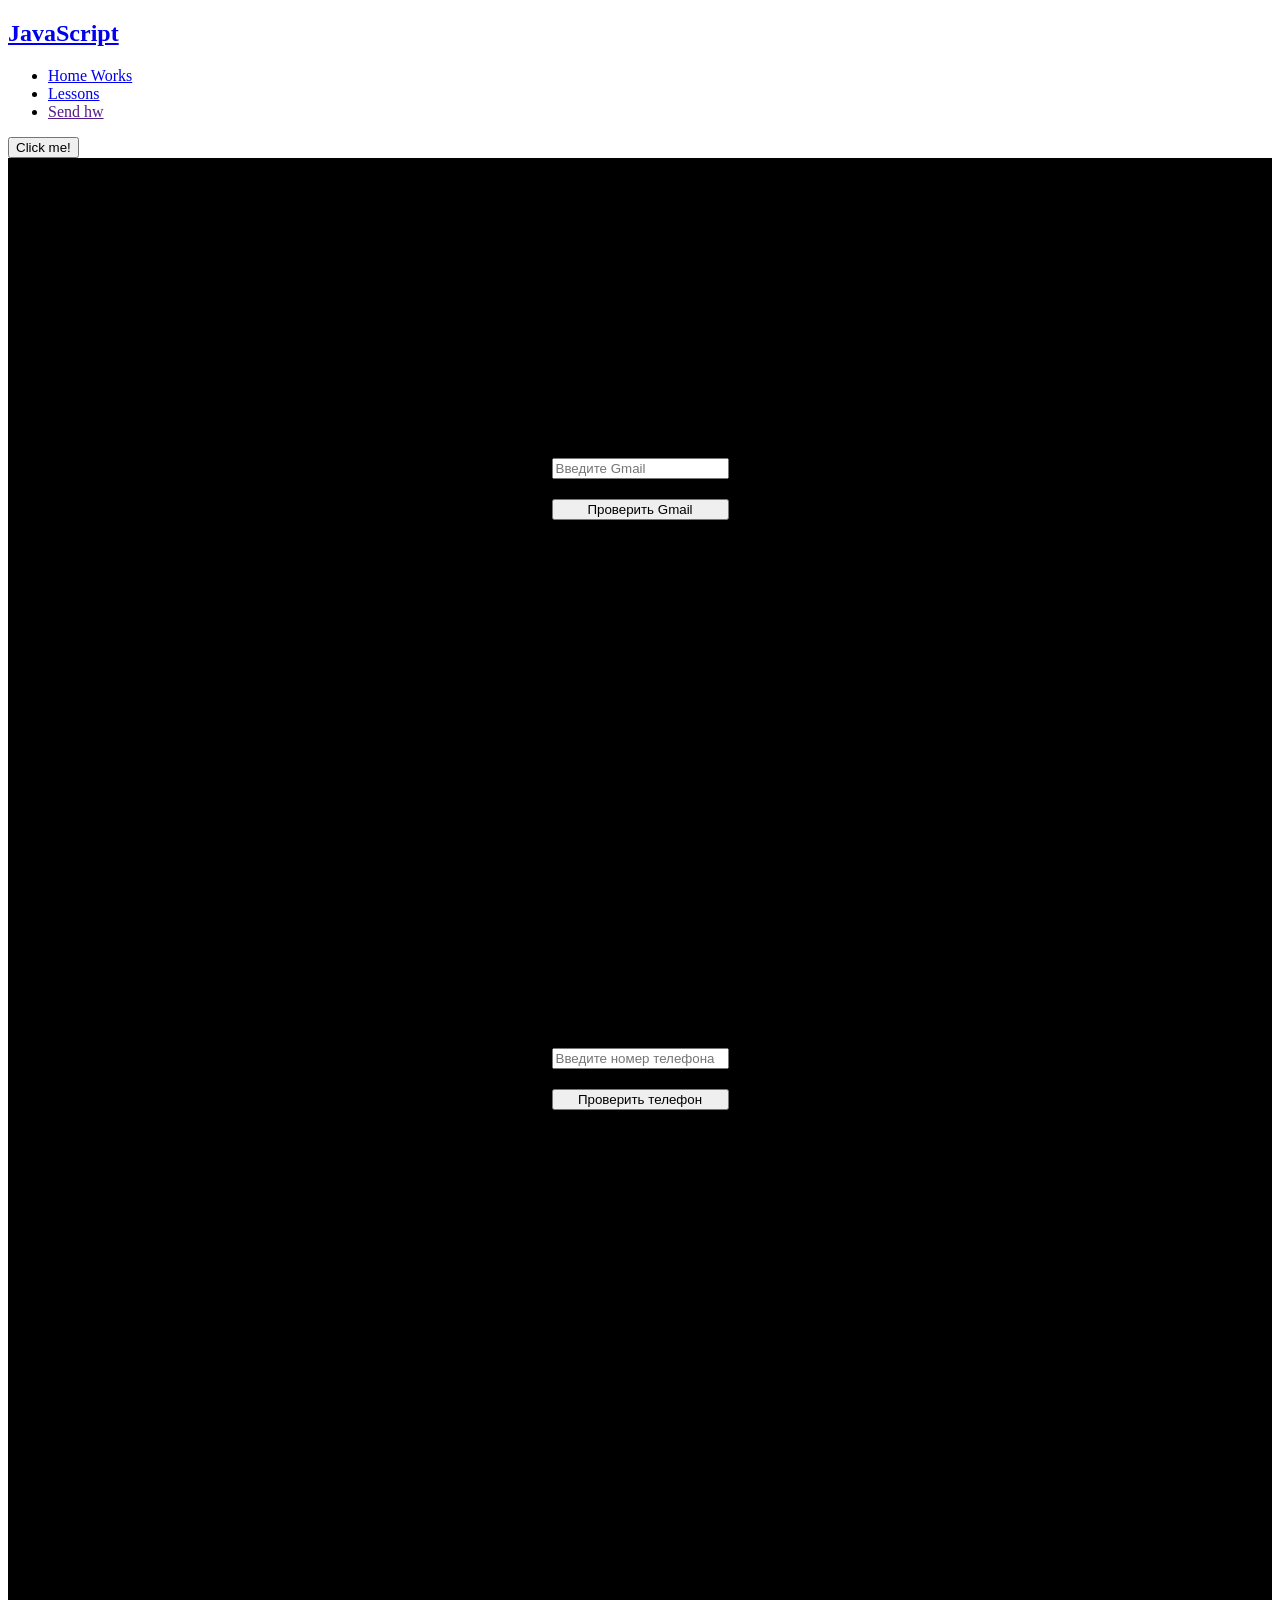
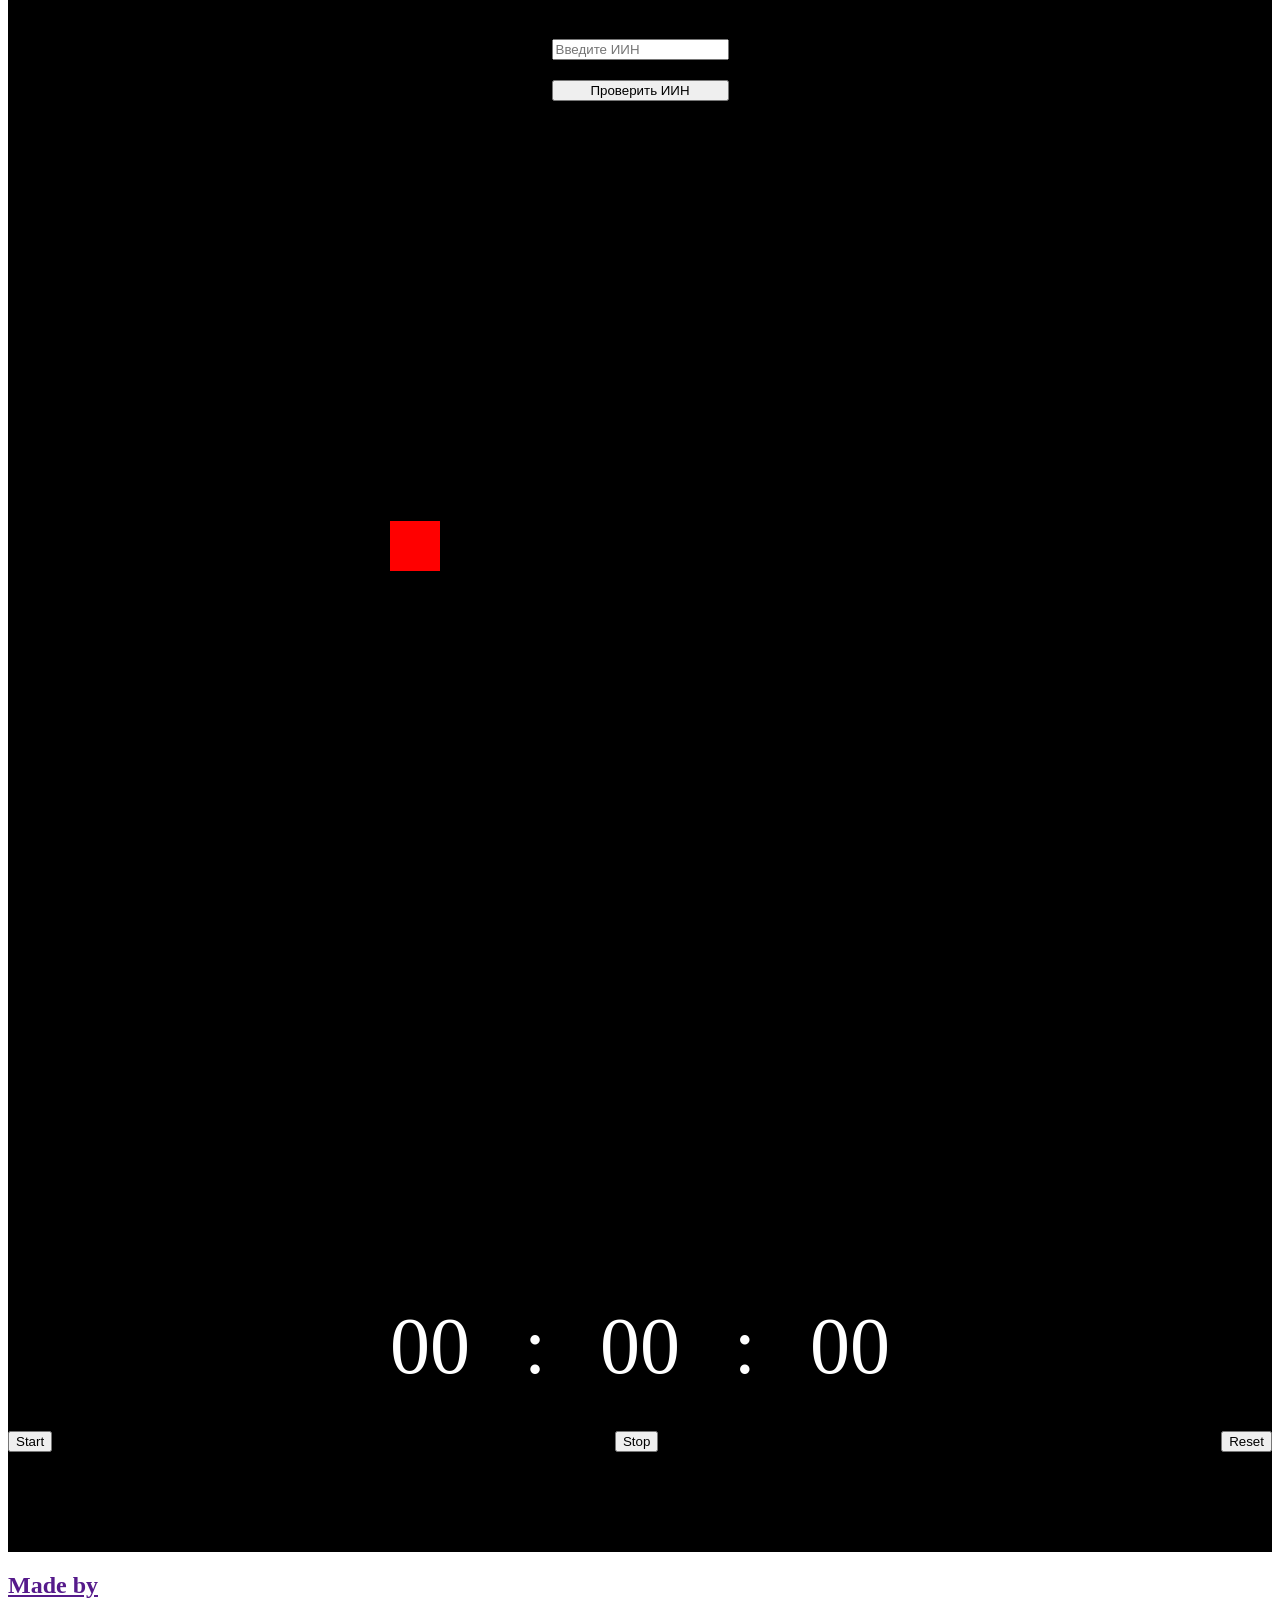
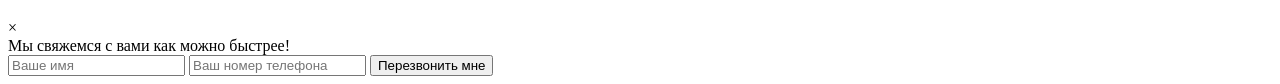
==== iuca_js3ProgrammingLanguages1-master/pages/home_works.html @ 6f456d64 "Add files via upload" ====
<!DOCTYPE html>
<html lang="en">
<head>
    <meta charset="UTF-8">
    <title>Home Works</title>
    <link rel="stylesheet" href="../css/style.css">
    <link rel="stylesheet" href="../css/core.css">
    <link rel="stylesheet" href="../css/home_works.css">
</head>
<body>

<div class="wrapper">
    <div class="header">
        <div class="container">
            <div class="inner_header">
                <a href="../index.html">
                    <div class="logotype">
                        <h2>Java<span>Script</span></h2>
                    </div>
                </a>
                <ul class="menu">
                    <li class="menu_link">
                        <a href="../pages/home_works.html">Home Works</a>
                    </li>
                    <li class="menu_link">
                        <a href="../pages/lessons.html">Lessons</a>
                    </li>
                    <li class="menu_link">
                        <a href="" target="_blank">Send hw</a>
                    </li>
                </ul>
                <button class="btn" id="btn-get">Click me!</button>
            </div>
        </div>
    </div>

    <!-- Проверка Gmail -->
    <div class="gmail_block">
        <div class="container">
            <h3>Home work 1 (Gmail)</h3>
            <div class="inner_gmail_block">
                <div class="form_gmail">
                    <input type="text" id="gmail_input" placeholder="Введите Gmail">
                    <button class="btn" id="gmail_button">Проверить Gmail</button>
                    <span class="checker" id="gmail_result"></span>
                </div>
            </div>
        </div>
    </div>

    <!-- Проверка телефона -->
    <div class="gmail_block">
        <div class="container">
            <h3>Home work 1 (Телефон)</h3>
            <div class="inner_gmail_block">
                <div class="form_gmail">
                    <input type="text" id="phone_input" placeholder="Введите номер телефона">
                    <button class="btn" id="phone_button">Проверить телефон</button>
                    <span class="checker" id="phone_result"></span>
                </div>
            </div>
        </div>
    </div>

    <!-- Проверка ИИН -->
    <div class="gmail_block">
        <div class="container">
            <h3>Home work 1 (ИИН)</h3>
            <div class="inner_gmail_block">
                <div class="form_gmail">
                    <input type="text" id="iin_input" placeholder="Введите ИИН">
                    <button class="btn" id="iin_button">Проверить ИИН</button>
                    <span class="checker" id="iin_result"></span>
                </div>
            </div>
        </div>
    </div>

    <!-- Остальные блоки -->
    <div class="move_block">
        <div class="container">
            <h3>Home work 1 (part 2)</h3>
            <div class="inner_move_block">
                <div class="parent_block">
                    <div class="child_block"></div>
                </div>
            </div>
        </div>
    </div>

    <div class="stopwatch">
        <div class="container">
            <h3>Home work 2 </h3>
            <div class="time">
                <div class="time_block">
                    <div class="interval" id="minutesS">00</div>
                    <div class="break">:</div>
                    <div class="interval" id="secondsS">00</div>
                    <div class="break">:</div>
                    <div class="interval" id="ml-secondsS">00</div>
                </div>
            </div>
            <div class="time_buttons">
                <button class="btn" id="start">Start</button>
                <button class="btn" id="stop">Stop</button>
                <button class="btn" id="reset">Reset</button>
            </div>
        </div>
    </div>

    <div class="footer">
        <div class="container">
            <a href="" target="_blank">
                <div class="inner_footer">
                    <h2>Made by </h2>
                </div>
            </a>
        </div>
    </div>
</div>

<div class="modal">
    <div class="modal_dialog">
        <div class="modal_content">
            <form action="#">
                <div class="modal_close">&times;</div>
                <div class="modal_title">Мы свяжемся с вами как можно быстрее!</div>
                <input required placeholder="Ваше имя" name="name" type="text" class="modal_input">
                <input required placeholder="Ваш номер телефона" name="phone" type="phone" class="modal_input">
                <button class="btn btn_dark btn_min">Перезвонить мне</button>
            </form>
        </div>
    </div>
</div>

<script src="../js/home_works.js"></script>
<script src="../js/modal.js"></script>
</body>
</html>
---- iuca_js3ProgrammingLanguages1-master/css/home_works.css ----
/* GMAIL BLOCK */

.gmail_block {
    background: black;
    padding: 100px 0;
}

.inner_gmail_block {
    margin-top: 50px;
    display: flex;
    justify-content: space-evenly;
    border: 1px solid var(--orange);
    height: 300px;
    border-radius: 20px;
    align-items: center;
}

.form_gmail {
    display: flex;
    flex-direction: column;
    align-items: center;
}

.form_gmail button {
    width: 100%;
    margin: 20px 0;
}

/* MOVE BLOCK */

.move_block {
    background: black;
    padding: 100px 0;
}

.parent_block {
    height: 500px;
    width: 500px;
    border: 1px solid var(--orange);
    position: relative;
    margin: 0 auto;
}

.inner_parent_block {
    height: 400px;
    width: 400px;
    border: 1px solid var(--orange);
    border-radius: 18px;
}

.child_block {
    position: absolute;
    top: 0;
    width: 50px;
    height: 50px;
    background-color: red;
}



.inner_move_block {
    margin-top: 50px;
}

/*----ANALOG CLOCK-----*/

.clock {
    --clock-size: 360px;
    width: var(--clock-size);
    height: var(--clock-size);
    position: absolute;
    inset: 0;
    margin: auto;
    border-radius: 50%;
    color: white;
}

.spike {
    position: absolute;
    width: 8px;
    height: 1px;
    background: #fff9;
    line-height: 20px;
    transform-origin: 50%;
    z-index: 5;
    inset: 0;
    margin: auto;
    font-style: normal;
    transform: rotate(var(--rotate)) translateX(var(--dail-size));
}
.spike:nth-child(5n+1) {
    box-shadow: -7px 0 #fff9;
}
.spike:nth-child(5n+1):after {
    content: attr(data-i);
    position: absolute;
    right: 22px;
    top: -10px;
    transition: 1s linear;
    transform: rotate(calc( var(--dRotate) - var(--rotate)));
}

.seconds {
    --dRotate: 0deg;
    --dail-size: calc((var(--clock-size)/ 2) - 8px);
    font-weight: 800;
    font-size: 18px;
    transform: rotate(calc( -1 * var(--dRotate)));
    position: absolute;
    inset: 0;
    margin: auto;
    transition: 1s linear;
}

.minutes {
    --dail-size: calc((var(--clock-size)/ 2) - 65px);
    font-size: 16px;
    transform: rotate(calc( -1 * var(--dRotate)));
    position: absolute;
    inset: 0;
    margin: auto;
    transition: 1s linear;
}

.stop-anim {
    transition: 0s linear;
}
.stop-anim .spike:after {
    transition: 0s linear !important;
}

.hour {
    font-size: 70px;
    font-weight: 900;
    position: absolute;
    left: 50%;
    top: 50%;
    transform: translate(-50%, -50%);
}

.minute {
    font-size: 36px;
    font-weight: 900;
    position: absolute;
    background: #000;
    z-index: 10;
    right: calc(var(--clock-size)/ 4.5);
    top: 50%;
    transform: translateY(-50%);
}
.minute:after {
    content: "";
    position: absolute;
    border: 2px solid #fff;
    border-right: none;
    height: 50px;
    left: -10px;
    top: 50%;
    border-radius: 40px 0 0 40px;
    width: calc(var(--clock-size)/ 2.75);
    transform: translatey(-50%);
}


/*-------STOP WATCH------ */

.time {
    color: white;
    display: flex;
    justify-content: center;
    font-size: 80px;
    height: 100px;
    width: 100%;
    border-bottom: 1px solid var(--orange);
    margin-top: 40px;
}

.time_block {
    display: flex;
    width: 500px;
    justify-content: space-between;
}

.stopwatch {
    padding: 100px 0;
    background: black;
}

.time_buttons {
    margin-top: 30px;
    width: 100%;
    display: flex;
    justify-content: space-between;
}
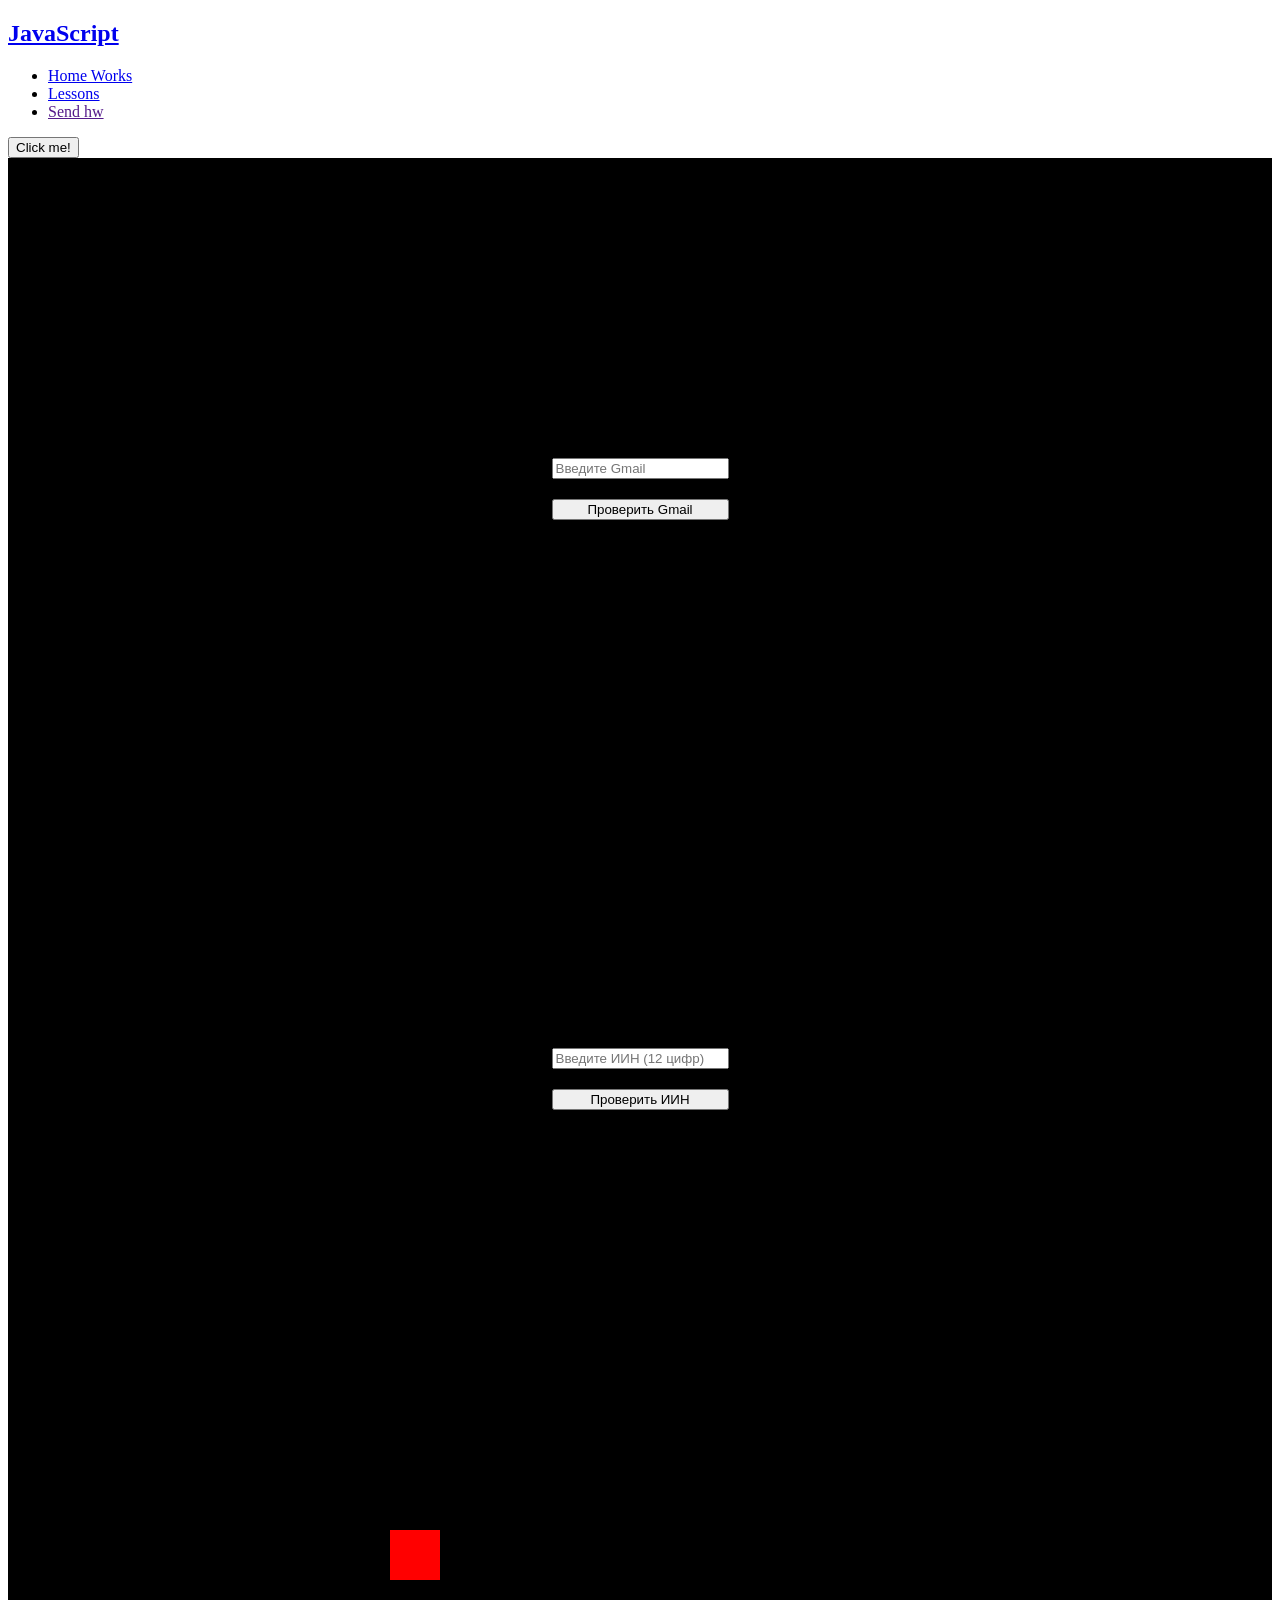
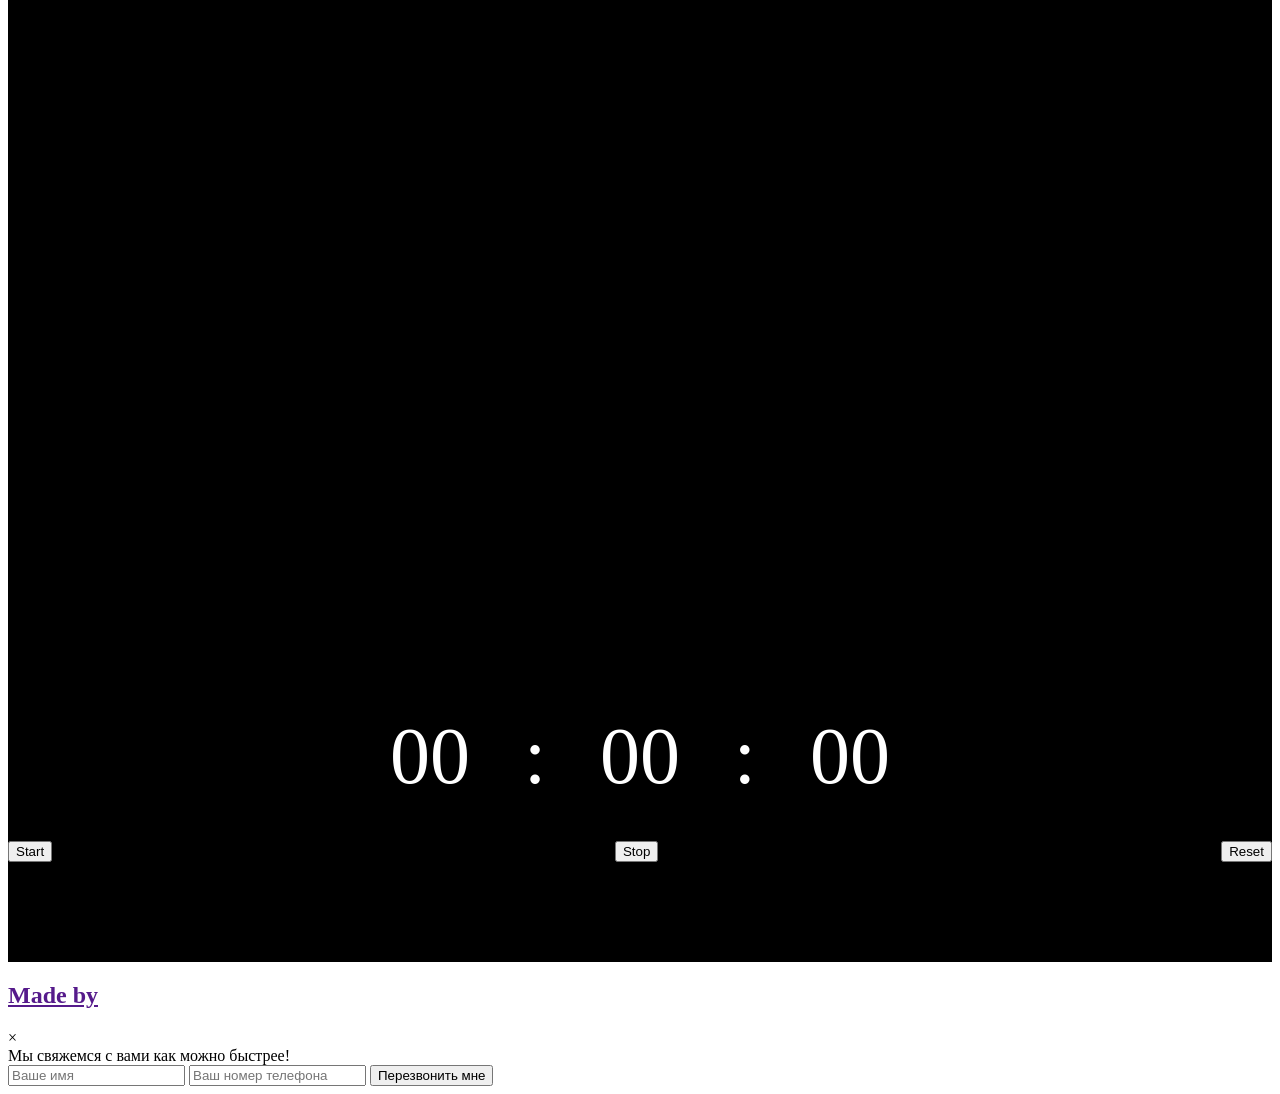
==== commit 5f3aeb90: "Add files via upload" ====
--- a/iuca_js3ProgrammingLanguages1-master/pages/home_works.html
+++ b/iuca_js3ProgrammingLanguages1-master/pages/home_works.html
@@ -48,27 +48,13 @@
         </div>
     </div>
 
-    <!-- Проверка телефона -->
-    <div class="gmail_block">
-        <div class="container">
-            <h3>Home work 1 (Телефон)</h3>
-            <div class="inner_gmail_block">
-                <div class="form_gmail">
-                    <input type="text" id="phone_input" placeholder="Введите номер телефона">
-                    <button class="btn" id="phone_button">Проверить телефон</button>
-                    <span class="checker" id="phone_result"></span>
-                </div>
-            </div>
-        </div>
-    </div>
-
     <!-- Проверка ИИН -->
     <div class="gmail_block">
         <div class="container">
-            <h3>Home work 1 (ИИН)</h3>
+            <h3>Home work 2 (ИИН)</h3>
             <div class="inner_gmail_block">
                 <div class="form_gmail">
-                    <input type="text" id="iin_input" placeholder="Введите ИИН">
+                    <input type="text" id="iin_input" placeholder="Введите ИИН (12 цифр)">
                     <button class="btn" id="iin_button">Проверить ИИН</button>
                     <span class="checker" id="iin_result"></span>
                 </div>
@@ -79,7 +65,7 @@
     <!-- Остальные блоки -->
     <div class="move_block">
         <div class="container">
-            <h3>Home work 1 (part 2)</h3>
+            <h3>Home work 3 (part 2)</h3>
             <div class="inner_move_block">
                 <div class="parent_block">
                     <div class="child_block"></div>
@@ -90,7 +76,7 @@
 
     <div class="stopwatch">
         <div class="container">
-            <h3>Home work 2 </h3>
+            <h3>Home work 4 </h3>
             <div class="time">
                 <div class="time_block">
                     <div class="interval" id="minutesS">00</div>
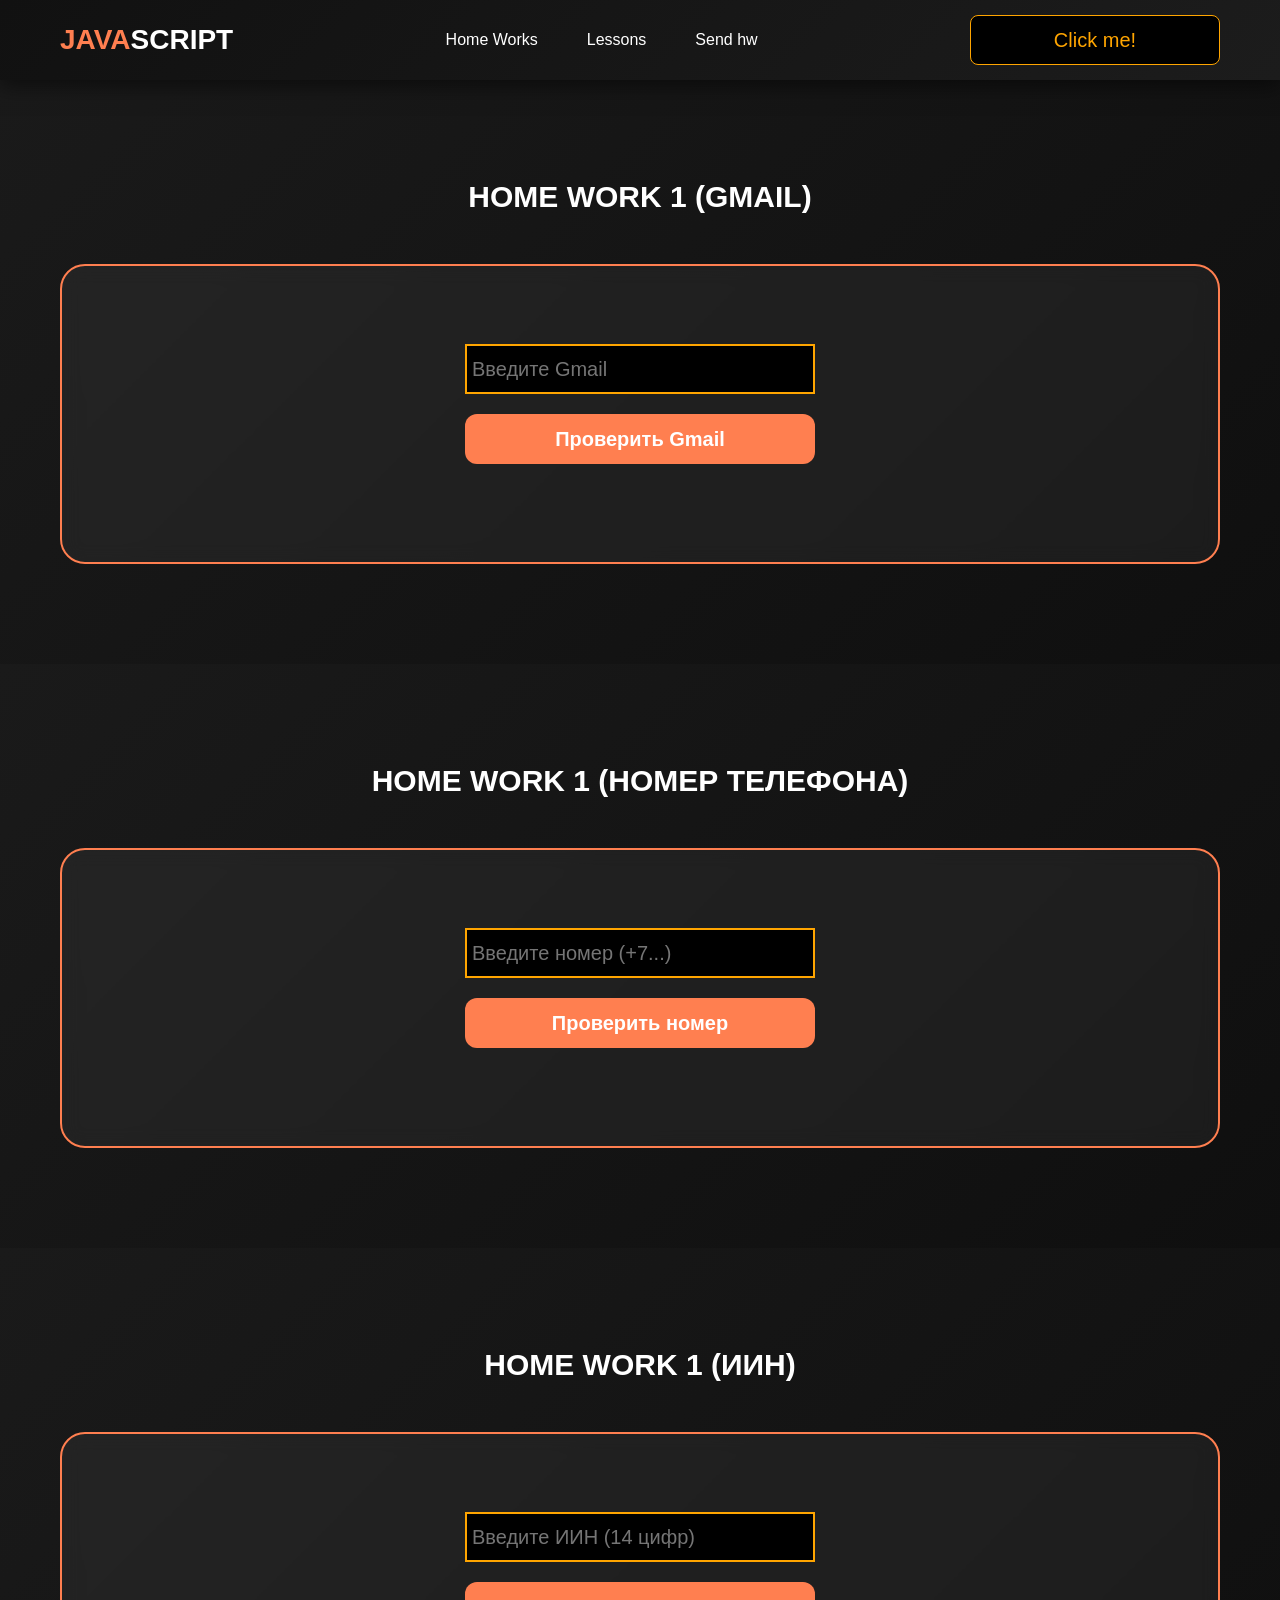
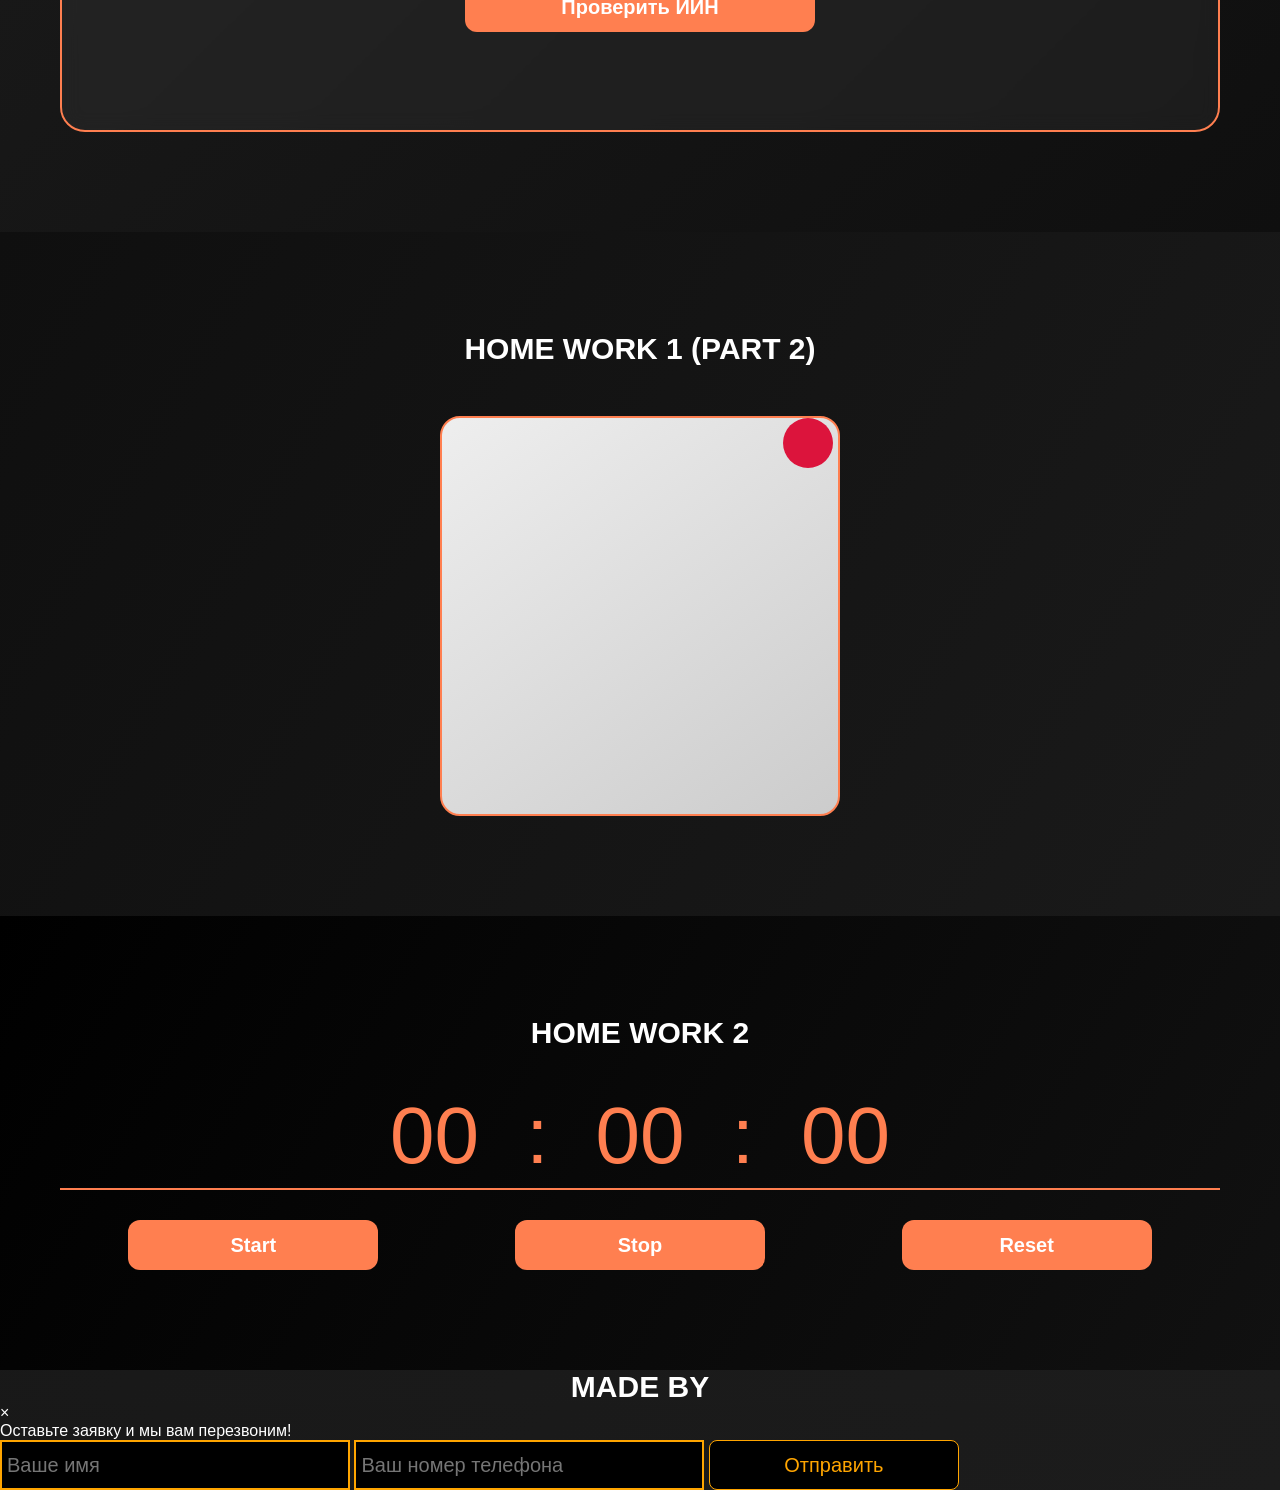
==== commit e36e0c45: "Add files via upload" ====
--- a/iuca_js3ProgrammingLanguages1-master/pages/home_works.html
+++ b/iuca_js3ProgrammingLanguages1-master/pages/home_works.html
@@ -26,7 +26,7 @@
                         <a href="../pages/lessons.html">Lessons</a>
                     </li>
                     <li class="menu_link">
-                        <a href="" target="_blank">Send hw</a>
+                        <a href="../pages/send_hw.html">Send hw</a>
                     </li>
                 </ul>
                 <button class="btn" id="btn-get">Click me!</button>
@@ -34,7 +34,7 @@
         </div>
     </div>
 
-    <!-- Проверка Gmail -->
+    <!-- CHECK GMAIL -->
     <div class="gmail_block">
         <div class="container">
             <h3>Home work 1 (Gmail)</h3>
@@ -48,13 +48,27 @@
         </div>
     </div>
 
-    <!-- Проверка ИИН -->
+    <!-- CHECK PHONE -->
     <div class="gmail_block">
         <div class="container">
-            <h3>Home work 2 (ИИН)</h3>
+            <h3>Home work 1 (Номер телефона)</h3>
             <div class="inner_gmail_block">
                 <div class="form_gmail">
-                    <input type="text" id="iin_input" placeholder="Введите ИИН (12 цифр)">
+                    <input type="text" id="phone_input" placeholder="Введите номер (+7...)">
+                    <button class="btn" id="phone_button">Проверить номер</button>
+                    <span class="checker" id="phone_result"></span>
+                </div>
+            </div>
+        </div>
+    </div>
+
+    <!-- CHECK IIN -->
+    <div class="gmail_block">
+        <div class="container">
+            <h3>Home work 1 (ИИН)</h3>
+            <div class="inner_gmail_block">
+                <div class="form_gmail">
+                    <input type="text" id="iin_input" placeholder="Введите ИИН (14 цифр)">
                     <button class="btn" id="iin_button">Проверить ИИН</button>
                     <span class="checker" id="iin_result"></span>
                 </div>
@@ -62,10 +76,10 @@
         </div>
     </div>
 
-    <!-- Остальные блоки -->
+    <!-- ANIMATION -->
     <div class="move_block">
         <div class="container">
-            <h3>Home work 3 (part 2)</h3>
+            <h3>Home work 1 (part 2)</h3>
             <div class="inner_move_block">
                 <div class="parent_block">
                     <div class="child_block"></div>
@@ -74,9 +88,10 @@
         </div>
     </div>
 
+    <!-- STOPWATCH -->
     <div class="stopwatch">
         <div class="container">
-            <h3>Home work 4 </h3>
+            <h3>Home work 2 </h3>
             <div class="time">
                 <div class="time_block">
                     <div class="interval" id="minutesS">00</div>
@@ -98,7 +113,7 @@
         <div class="container">
             <a href="" target="_blank">
                 <div class="inner_footer">
-                    <h2>Made by </h2>
+                    <h2>Made by</h2>
                 </div>
             </a>
         </div>
@@ -110,10 +125,10 @@
         <div class="modal_content">
             <form action="#">
                 <div class="modal_close">&times;</div>
-                <div class="modal_title">Мы свяжемся с вами как можно быстрее!</div>
+                <div class="modal_title">Оставьте заявку и мы вам перезвоним!</div>
                 <input required placeholder="Ваше имя" name="name" type="text" class="modal_input">
                 <input required placeholder="Ваш номер телефона" name="phone" type="phone" class="modal_input">
-                <button class="btn btn_dark btn_min">Перезвонить мне</button>
+                <button class="btn btn_dark btn_min">Отправить</button>
             </form>
         </div>
     </div>
--- a/iuca_js3ProgrammingLanguages1-master/css/style.css
+++ b/iuca_js3ProgrammingLanguages1-master/css/style.css
@@ -0,0 +1,336 @@
+/* ===================== HEADER ===================== */
+.header {
+    background: linear-gradient(135deg, #111, #1c1c1c);
+    padding: 15px 0;
+    box-shadow: 0 6px 20px rgba(0,0,0,0.5);
+    position: sticky;
+    top: 0;
+    z-index: 1000;
+    font-family: 'Arial', sans-serif;
+}
+
+.inner_header {
+    display: flex;
+    align-items: center;
+    justify-content: space-between;
+}
+
+.logotype h2 {
+    color: #ff7f50;
+    font-size: 28px;
+    font-weight: bold;
+}
+
+.logotype h2 span {
+    color: white;
+}
+
+.menu {
+    list-style: none;
+    display: flex;
+    gap: 25px;
+    margin: 0;
+    padding: 0;
+    align-items: center;
+}
+
+.menu_link a {
+    text-decoration: none;
+    color: white;
+    font-size: 16px;
+    padding: 8px 12px;
+    border-radius: 8px;
+    transition: all 0.3s ease;
+}
+
+.menu_link a:hover {
+    background: #ff7f50;
+    color: black;
+    transform: translateY(-2px);
+}
+
+.menu_link .btn {
+    background: #ff7f50;
+    color: white;
+    border: none;
+    padding: 8px 18px;
+    border-radius: 8px;
+    cursor: pointer;
+    font-weight: 600;
+    transition: all 0.3s ease;
+}
+
+.menu_link .btn:hover {
+    background: #ffa470;
+    transform: translateY(-2px);
+}
+
+.container {
+    max-width: 1200px;
+    margin: 0 auto;
+    padding: 0 20px;
+}
+
+@media (max-width: 768px) {
+    .inner_header {
+        flex-direction: column;
+        align-items: flex-start;
+        gap: 10px;
+    }
+
+    .menu {
+        flex-direction: column;
+        gap: 10px;
+        width: 100%;
+    }
+
+    .menu_link .btn {
+        width: 100%;
+        text-align: center;
+    }
+}
+
+/* ===================== PHONE CHECKER ===================== */
+.phone_block {
+    background: linear-gradient(135deg, #111, #1c1c1c);
+    padding: 100px 0;
+}
+
+.inner_phone_block {
+    margin-top: 50px;
+    display: flex;
+    justify-content: center;
+    gap: 50px;
+    border-radius: 25px;
+    background: rgba(255,127,80,0.05);
+    padding: 40px;
+    box-shadow: 0 0 30px rgba(255,127,80,0.4);
+    transition: transform 0.3s ease;
+}
+
+.inner_phone_block:hover {
+    transform: scale(1.02);
+}
+
+.form_phone input, .form_phone button {
+    font-size: 16px;
+    border-radius: 12px;
+    padding: 12px 15px;
+}
+
+.form_phone input {
+    border: 1px solid #ff7f50;
+    background: #222;
+    color: white;
+    margin-bottom: 15px;
+}
+
+.form_phone input:focus {
+    outline: none;
+    border-color: #ffa470;
+    box-shadow: 0 0 10px rgba(255,127,80,0.5);
+}
+
+.form_phone button {
+    background: #ff7f50;
+    color: white;
+    border: none;
+    cursor: pointer;
+    font-weight: 600;
+    transition: 0.3s;
+}
+
+.form_phone button:hover {
+    background: #ffa470;
+    transform: translateY(-2px);
+}
+
+/* ===================== TAB SLIDER ===================== */
+.tab_slider {
+    background: linear-gradient(120deg, #111, #1c1c1c);
+    padding: 100px 0;
+}
+
+.tab_content_block {
+    width: 700px;
+    border-radius: 15px;
+    text-align: center;
+    display: none;
+    align-items: center;
+    flex-direction: column;
+    justify-content: center;
+    animation: fadeIn 0.5s ease;
+    background: rgba(255,127,80,0.05);
+    padding: 20px;
+    box-shadow: 0 0 20px rgba(255,127,80,0.3);
+}
+
+.tab_content_block.active {
+    display: flex;
+}
+
+.tab_content_block img {
+    width: 300px;
+    height: 180px;
+    border-radius: 15px;
+    margin-bottom: 10px;
+    box-shadow: 0 6px 15px rgba(0,0,0,0.5);
+    transition: transform 0.3s;
+}
+
+.tab_content_block img:hover {
+    transform: scale(1.03);
+}
+
+.tab_content_block p {
+    color: white;
+    margin-top: 10px;
+    text-align: justify;
+}
+
+.tab_content_items {
+    width: 400px;
+    display: flex;
+    flex-direction: column;
+    gap: 10px;
+}
+
+.tab_item {
+    padding: 10px;
+    height: 40px;
+    color: white;
+    border: 1px solid #ff7f50;
+    text-align: center;
+    font-size: 20px;
+    cursor: pointer;
+    display: grid;
+    place-content: center;
+    transition: all 0.3s ease;
+    border-radius: 10px;
+}
+
+.tab_item.active {
+    background: #ff7f50;
+    color: black;
+    font-weight: 600;
+    border: 1px solid #fff;
+}
+
+/* ===================== CONVERTER ===================== */
+.converter {
+    padding: 100px 0;
+    background: linear-gradient(120deg, #111, #1c1c1c);
+}
+
+.inner_converter {
+    display: flex;
+    flex-direction: column;
+    align-items: center;
+    gap: 30px;
+}
+
+.inner_converter input {
+    padding: 12px 15px;
+    border-radius: 12px;
+    border: 1px solid #ff7f50;
+    background: #222;
+    color: white;
+    width: 200px;
+    font-size: 16px;
+}
+
+.inner_converter input:focus {
+    outline: none;
+    border-color: #ffa470;
+    box-shadow: 0 0 10px rgba(255,127,80,0.5);
+}
+
+/* ===================== CARD SWITCHER ===================== */
+.card_switcher {
+    background: linear-gradient(135deg, #1c1c1c, #111);
+    padding: 100px 0;
+}
+
+.card {
+    width: 500px;
+    height: 180px;
+    border-radius: 20px;
+    background: rgba(255,127,80,0.05);
+    text-align: center;
+    display: flex;
+    flex-direction: column;
+    justify-content: center;
+    align-items: center;
+    padding: 20px;
+    box-shadow: 0 0 30px rgba(255,127,80,0.4);
+    color: white;
+    font-size: 22px;
+    transition: transform 0.3s ease;
+}
+
+.card:hover {
+    transform: scale(1.02);
+}
+
+/* ===================== WEATHER ===================== */
+.weather {
+    padding: 100px 0;
+    background: linear-gradient(120deg, #111, #1c1c1c);
+}
+
+.weather_input {
+    display: flex;
+    gap: 10px;
+    margin-bottom: 20px;
+    justify-content: center;
+}
+
+.weather_input input {
+    padding: 12px 15px;
+    border-radius: 12px;
+    border: 1px solid #ff7f50;
+    background: #222;
+    color: white;
+    width: 250px;
+    font-size: 16px;
+}
+
+.weather_input button {
+    padding: 12px 20px;
+    border: none;
+    border-radius: 12px;
+    background: #ff7f50;
+    color: white;
+    cursor: pointer;
+}
+
+.weather_result {
+    text-align: center;
+    color: white;
+    font-size: 24px;
+    margin-top: 10px;
+}
+
+/* ===================== ANIMATION ===================== */
+@keyframes fadeIn {
+    from {opacity: 0; transform: scale(0.95);}
+    to {opacity: 1; transform: scale(1);}
+}
+/* ===================== BODY & SITE BACKGROUND ===================== */
+body, html {
+    margin: 0;
+    padding: 0;
+    font-family: 'Arial', sans-serif;
+    background: linear-gradient(135deg, #111, #1c1c1c); /* основной фон сайта */
+    color: white;
+}
+
+.wrapper {
+    background: linear-gradient(135deg, #111, #1c1c1c); /* фон для всей обёртки */
+}
+
+/* Для плавного перехода между секциями */
+section {
+    background: linear-gradient(135deg, #111, #1c1c1c);
+    padding: 80px 0;
+}
--- a/iuca_js3ProgrammingLanguages1-master/css/core.css
+++ b/iuca_js3ProgrammingLanguages1-master/css/core.css
@@ -0,0 +1,135 @@
+* {
+    margin: 0;
+    padding: 0;
+    box-sizing: border-box;
+}
+
+.container {
+    width: 1200px;
+    margin: 0 auto;
+}
+
+body {
+    font-family: "Britannic Bold", sans-serif;
+    background: #c2d0d0;
+}
+
+.btn {
+    width: 250px;
+    height: 50px;
+    font-size: 20px;
+    cursor: pointer;
+    border: 1px solid var(--orange);
+    background: black;
+    color: var(--orange);
+    border-radius: 8px;
+}
+
+.btn:hover {
+    background: #414349;
+}
+
+.btn:active {
+    background: #56585D;
+    border: 2px solid var(--orange);
+}
+
+a {
+    text-decoration: none;
+}
+
+li {
+    list-style: none;
+}
+
+h1 {
+    text-align: center;
+    font-size: 70px;
+    color: white;
+    margin: 0 auto;
+    text-transform: uppercase;
+    font-weight: 600;
+}
+
+h2 {
+    text-align: center;
+    font-size: 30px;
+    color: white;
+    margin: 0 auto;
+    text-transform: uppercase;
+    font-weight: 600;
+}
+
+h3 {
+    text-align: center;
+    font-size: 30px;
+    color: white;
+    margin: 0 auto;
+    text-transform: uppercase;
+    font-weight: 600;
+}
+
+h4 {
+    font-size: 24px;
+    color: white;
+    text-transform: uppercase;
+    font-weight: 600;
+}
+
+strong {
+    color: #F79300;
+}
+
+label {
+    font-size: 24px;
+    color: var(--orange);
+}
+
+input {
+    width: 350px;
+    height: 50px;
+    font-size: 20px;
+    padding-left: 5px;
+    color: var(--orange);
+    background: black;
+    border: 2px solid var(--orange);
+}
+
+.checker {
+    color: white;
+    font-size: 30px;
+}
+
+.btn-slide {
+    display: block;
+    width: 100px;
+    height: 100px;
+    background: var(--orange);
+    color: black;
+    font-size: 20px;
+    text-transform: uppercase;
+    border-radius: 50%;
+    font-weight: 800;
+    z-index: 1;
+}
+
+.btn-slide:hover {
+    background: #b68733 !important;
+    cursor: pointer;
+    color: white;
+}
+
+:root {
+    --orange: orange
+}
+body {
+    font-family: "Britannic Bold", sans-serif;
+    background: linear-gradient(135deg, #111, #1c1c1c);
+    color: white; /* чтобы текст был виден на темном фоне */
+}
+.main_block,
+.slider_block,
+.botlle,
+.block_video {
+    background: linear-gradient(135deg, #111, #1c1c1c);
+}
--- a/iuca_js3ProgrammingLanguages1-master/css/home_works.css
+++ b/iuca_js3ProgrammingLanguages1-master/css/home_works.css
@@ -1,19 +1,142 @@
-
-/* GMAIL BLOCK */
+:root {
+    --accent-color: #ff7f50;
+}
+
+/* HEADER */
+.header {
+    background: linear-gradient(135deg, #111, #1c1c1c);
+    padding: 15px 0;
+    box-shadow: 0 6px 20px rgba(0,0,0,0.5);
+    position: sticky;
+    top: 0;
+    z-index: 1000;
+    font-family: 'Arial', sans-serif;
+}
+
+.logotype h2, .logotype h2 span {
+    background: none;
+    background-color: transparent;
+}
+
+.logotype {
+    background: none;
+    background-color: transparent;
+}
+
+/* Flex контейнер */
+.inner_header {
+    display: flex;
+    align-items: center;
+    justify-content: space-between;
+}
+
+/* Логотип */
+.logotype h2 {
+    color: var(--accent-color);
+    font-size: 28px;
+    font-weight: bold;
+}
+
+.logotype h2 span {
+    color: white;
+}
+
+/* Меню */
+.menu {
+    list-style: none;
+    display: flex;
+    gap: 25px;
+    margin: 0;
+    padding: 0;
+    align-items: center;
+}
+
+.menu_link a {
+    text-decoration: none;
+    color: white;
+    font-size: 16px;
+    padding: 8px 12px;
+    border-radius: 8px;
+    transition: all 0.3s ease;
+}
+
+.menu_link a:hover {
+    background: var(--accent-color);
+    color: black;
+    transform: translateY(-2px);
+}
+
+/* Кнопка в меню */
+.menu_link .btn {
+    background: var(--accent-color);
+    color: white;
+    border: none;
+    padding: 8px 18px;
+    border-radius: 8px;
+    cursor: pointer;
+    font-weight: 600;
+    transition: all 0.3s ease;
+}
+
+.menu_link .btn:hover {
+    background: #ffa470;
+    transform: translateY(-2px);
+}
+
+/* Контейнер */
+.container {
+    max-width: 1200px;
+    margin: 0 auto;
+    padding: 0 20px;
+}
+
+/* Адаптив для мобильных */
+@media (max-width: 768px) {
+    .inner_header {
+        flex-direction: column;
+        align-items: flex-start;
+        gap: 10px;
+    }
+    
+    .menu {
+        flex-direction: column;
+        gap: 10px;
+        width: 100%;
+    }
+
+    .menu_link .btn {
+        width: 100%;
+        text-align: center;
+    }
+}
+
+/* ---------------- GMAIL BLOCK ---------------- */
 
 .gmail_block {
-    background: black;
+    background: linear-gradient(135deg, #1a1a1a, #0f0f0f);
     padding: 100px 0;
+    transition: background 1s ease;
+}
+
+.gmail_block:hover {
+    background: linear-gradient(135deg, #222, #111);
 }
 
 .inner_gmail_block {
     margin-top: 50px;
     display: flex;
-    justify-content: space-evenly;
-    border: 1px solid var(--orange);
+    justify-content: space-around;
+    border: 2px solid var(--accent-color);
     height: 300px;
-    border-radius: 20px;
-    align-items: center;
+    border-radius: 25px;
+    align-items: center;
+    background: rgba(255, 255, 255, 0.05);
+    backdrop-filter: blur(10px);
+    transition: transform 0.5s ease;
+}
+
+.inner_gmail_block:hover {
+    transform: scale(1.03);
 }
 
 .form_gmail {
@@ -25,45 +148,66 @@
 .form_gmail button {
     width: 100%;
     margin: 20px 0;
-}
-
-/* MOVE BLOCK */
+    padding: 10px 20px;
+    background: var(--accent-color);
+    border: none;
+    border-radius: 12px;
+    color: white;
+    font-weight: bold;
+    cursor: pointer;
+    transition: all 0.3s ease;
+}
+
+.form_gmail button:hover {
+    background: #ffa470;
+    transform: translateY(-3px);
+}
+
+/* ---------------- MOVE BLOCK ---------------- */
 
 .move_block {
-    background: black;
+    background: linear-gradient(120deg, #0f0f0f, #1a1a1a);
     padding: 100px 0;
 }
 
 .parent_block {
-    height: 500px;
-    width: 500px;
-    border: 1px solid var(--orange);
+    width: 400px;
+    height: 400px;
+    background: linear-gradient(145deg, #eee, #ccc);
     position: relative;
     margin: 0 auto;
-}
-
-.inner_parent_block {
-    height: 400px;
-    width: 400px;
-    border: 1px solid var(--orange);
-    border-radius: 18px;
+    border: 2px solid var(--accent-color);
+    border-radius: 20px;
+    overflow: hidden;
+    animation: rotateParent 15s linear infinite;
+}
+
+@keyframes rotateParent {
+    0% { transform: rotate(0deg); }
+    100% { transform: rotate(360deg); }
 }
 
 .child_block {
     position: absolute;
     top: 0;
+    left: 0;
     width: 50px;
     height: 50px;
-    background-color: red;
-}
-
-
+    background: crimson;
+    border-radius: 50%;
+    animation: bounce 2s ease-in-out infinite alternate;
+}
+
+@keyframes bounce {
+    0% { transform: translate(0, 0); }
+    100% { transform: translate(350px, 350px); }
+}
 
 .inner_move_block {
     margin-top: 50px;
 }
 
-/*----ANALOG CLOCK-----*/
+/* ---------------- ANALOG CLOCK ---------------- */
 
 .clock {
     --clock-size: 360px;
@@ -74,122 +218,66 @@
     margin: auto;
     border-radius: 50%;
     color: white;
-}
-
-.spike {
-    position: absolute;
-    width: 8px;
-    height: 1px;
-    background: #fff9;
-    line-height: 20px;
-    transform-origin: 50%;
-    z-index: 5;
-    inset: 0;
-    margin: auto;
-    font-style: normal;
-    transform: rotate(var(--rotate)) translateX(var(--dail-size));
-}
-.spike:nth-child(5n+1) {
-    box-shadow: -7px 0 #fff9;
-}
-.spike:nth-child(5n+1):after {
-    content: attr(data-i);
-    position: absolute;
-    right: 22px;
-    top: -10px;
-    transition: 1s linear;
-    transform: rotate(calc( var(--dRotate) - var(--rotate)));
-}
-
-.seconds {
-    --dRotate: 0deg;
-    --dail-size: calc((var(--clock-size)/ 2) - 8px);
-    font-weight: 800;
-    font-size: 18px;
-    transform: rotate(calc( -1 * var(--dRotate)));
-    position: absolute;
-    inset: 0;
-    margin: auto;
-    transition: 1s linear;
-}
-
-.minutes {
-    --dail-size: calc((var(--clock-size)/ 2) - 65px);
-    font-size: 16px;
-    transform: rotate(calc( -1 * var(--dRotate)));
-    position: absolute;
-    inset: 0;
-    margin: auto;
-    transition: 1s linear;
-}
-
-.stop-anim {
-    transition: 0s linear;
-}
-.stop-anim .spike:after {
-    transition: 0s linear !important;
-}
-
-.hour {
-    font-size: 70px;
-    font-weight: 900;
-    position: absolute;
-    left: 50%;
-    top: 50%;
-    transform: translate(-50%, -50%);
-}
-
-.minute {
-    font-size: 36px;
-    font-weight: 900;
-    position: absolute;
-    background: #000;
-    z-index: 10;
-    right: calc(var(--clock-size)/ 4.5);
-    top: 50%;
-    transform: translateY(-50%);
-}
-.minute:after {
-    content: "";
-    position: absolute;
-    border: 2px solid #fff;
-    border-right: none;
-    height: 50px;
-    left: -10px;
-    top: 50%;
-    border-radius: 40px 0 0 40px;
-    width: calc(var(--clock-size)/ 2.75);
-    transform: translatey(-50%);
-}
-
-
-/*-------STOP WATCH------ */
+    background: radial-gradient(circle, #111 0%, #333 100%);
+    box-shadow: 0 0 40px rgba(255, 127, 80, 0.5);
+    animation: pulse 2s infinite alternate;
+}
+
+@keyframes pulse {
+    0% { box-shadow: 0 0 20px rgba(255,127,80,0.3); }
+    100% { box-shadow: 0 0 40px rgba(255,127,80,0.8); }
+}
+
+/* ---------------- STOPWATCH ---------------- */
+
+.stopwatch {
+    padding: 100px 0;
+    background: linear-gradient(120deg, #000, #111);
+}
 
 .time {
-    color: white;
+    color: var(--accent-color);
     display: flex;
     justify-content: center;
     font-size: 80px;
     height: 100px;
     width: 100%;
-    border-bottom: 1px solid var(--orange);
+    border-bottom: 2px solid var(--accent-color);
     margin-top: 40px;
+    animation: glow 1.5s ease-in-out infinite alternate;
+}
+
+@keyframes glow {
+    0% { text-shadow: 0 0 10px var(--accent-color); }
+    100% { text-shadow: 0 0 30px var(--accent-color); }
 }
 
 .time_block {
     display: flex;
     width: 500px;
     justify-content: space-between;
-}
-
-.stopwatch {
-    padding: 100px 0;
-    background: black;
+    margin: 0 auto;
 }
 
 .time_buttons {
     margin-top: 30px;
     width: 100%;
     display: flex;
-    justify-content: space-between;
-}
+    justify-content: space-around;
+}
+
+.time_buttons button {
+    padding: 12px 20px;
+    border: none;
+    border-radius: 12px;
+    background: var(--accent-color);
+    color: #fff;
+    font-weight: bold;
+    cursor: pointer;
+    transition: all 0.3s ease;
+}
+
+.time_buttons button:hover {
+    background: #ffa470;
+    transform: scale(1.05);
+}
